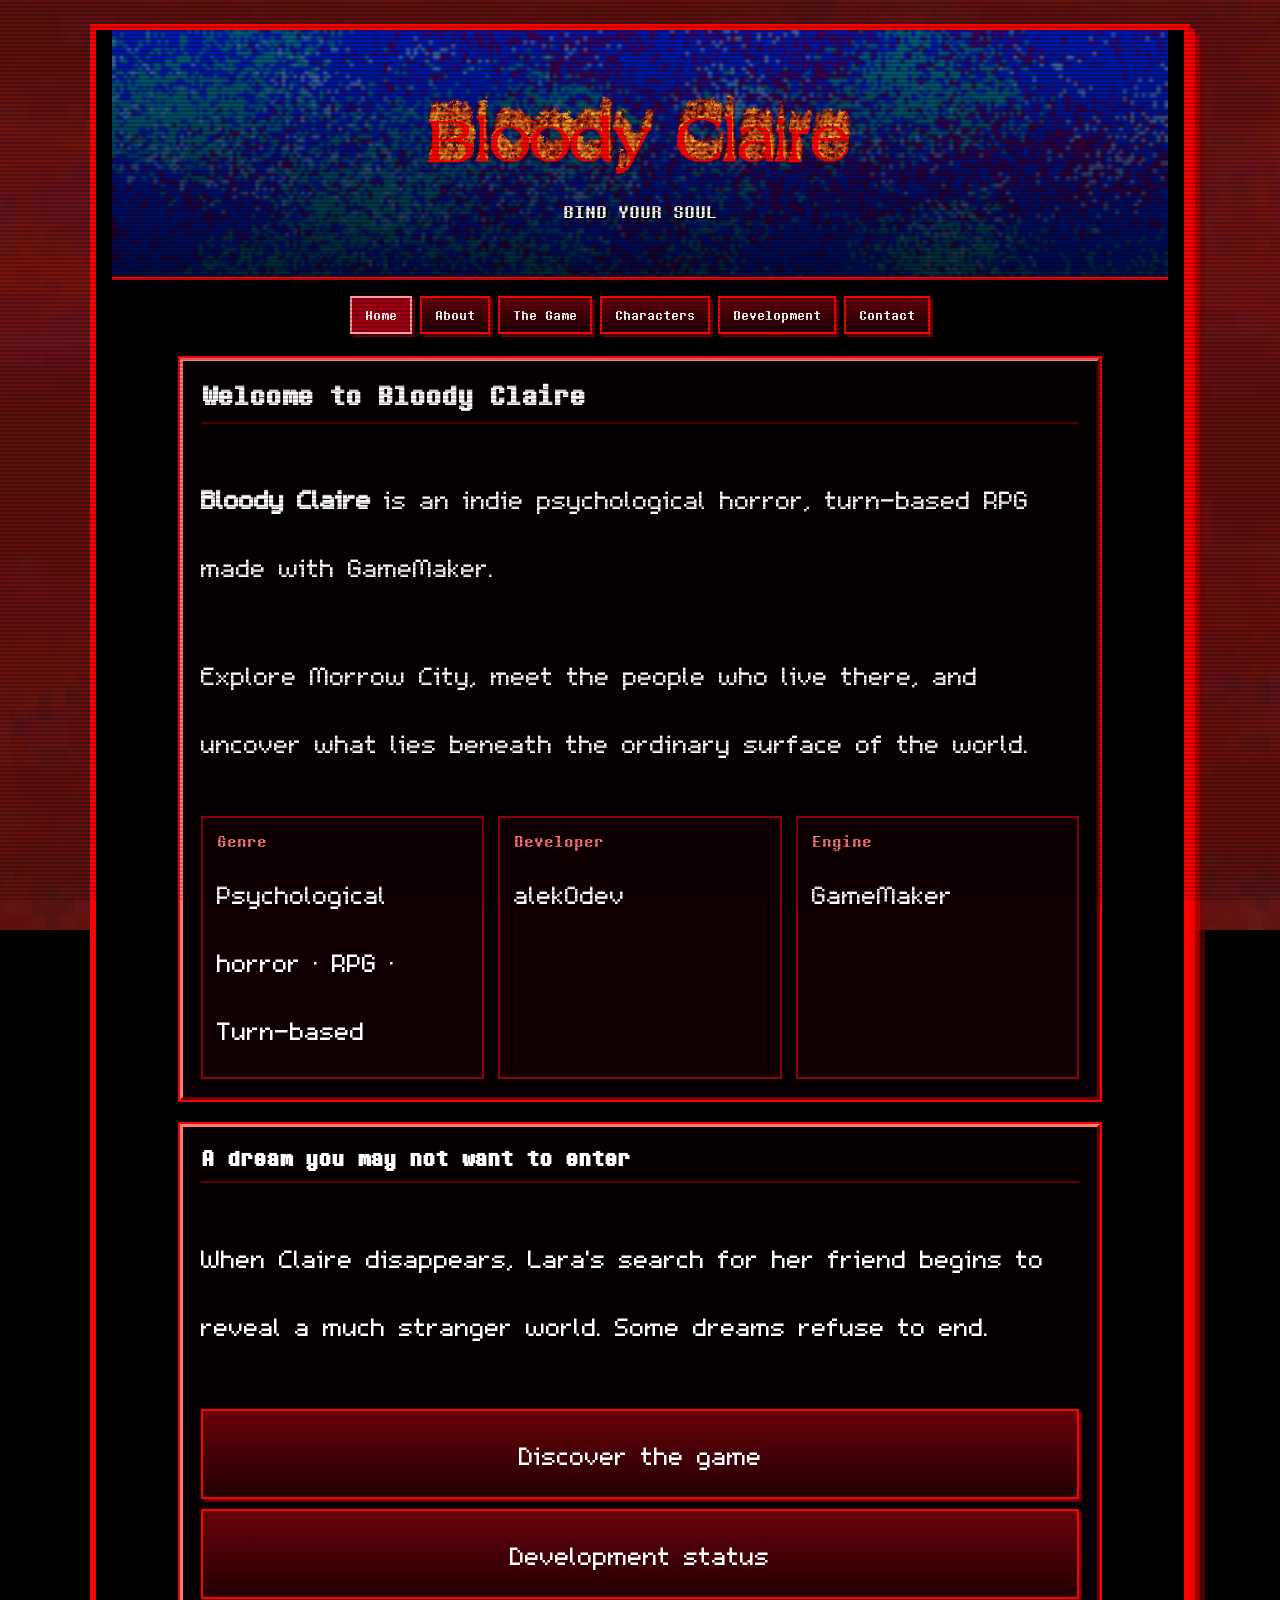
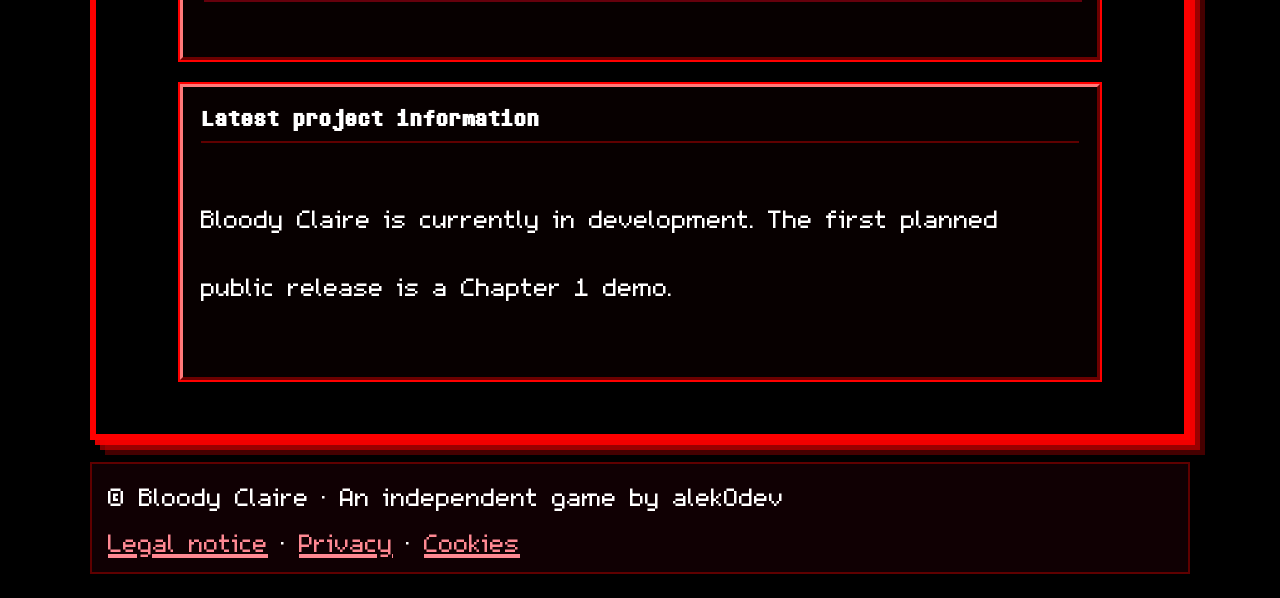
==== index.html @ 04c5eae9 "Añadido todo" ====
<!doctype html>
<html lang="en">
<head>
    <meta charset="UTF-8">
    <meta name="viewport" content="width=device-width, initial-scale=1.0">
    <meta name="theme-color" content="#080000">
    <meta name="description" content="Home — Bloody Claire, an indie psychological horror RPG by alek0dev.">
    <title>Home | Bloody Claire</title>
    <link rel="stylesheet" href="style.css">
    <script src="script.js" defer></script>
</head>
<body>
<main class="main">
    <header class="hero">
        <div>
            <a href="index.html" aria-label="Bloody Claire home"><img src="assets/logo.gif" alt="Bloody Claire"></a>
            <p> BIND YOUR SOUL </p>
        </div>
    </header>
    <nav aria-label="Main navigation"><a href="index.html" aria-current="page">Home</a>
<a href="about.html">About</a>
<a href="game.html">The Game</a>
<a href="characters.html">Characters</a>
<a href="development.html">Development</a>
<a href="contact.html">Contact</a></nav>
    
<section class="panel">
    <h1>Welcome to Bloody Claire</h1>
    <p><strong>Bloody Claire</strong> is an indie psychological horror, turn-based RPG made with GameMaker.</p>
    <p>Explore Morrow City, meet the people who live there, and uncover what lies beneath the ordinary surface of the world.</p>
    <div class="grid">
        <article class="card"><h3>Genre</h3><p>Psychological horror · RPG · Turn-based</p></article>
        <article class="card"><h3>Developer</h3><p>alek0dev</p></article>
        <article class="card"><h3>Engine</h3><p>GameMaker</p></article>
    </div>
</section>
<section class="panel">
    <h2>A dream you may not want to enter</h2>
    <p>When Claire disappears, Lara's search for her friend begins to reveal a much stranger world. Some dreams refuse to end.</p>
    <p><a class="button button-full" href="game.html">Discover the game</a> <a class="button button-full" href="development.html">Development status</a></p>
</section>
<section class="panel">
    <h2>Latest project information</h2>
    <p>Bloody Claire is currently in development. The first planned public release is a Chapter 1 demo.</p>
</section>

</main>
<footer>
    <p>© Bloody Claire · An independent game by alek0dev</p>
    <p><a href="legal.html">Legal notice</a> · <a href="privacy.html">Privacy</a> · <a href="cookies.html">Cookies</a></p>
</footer>
</body>
</html>
---- style.css ----
@font-face {
    font-family: "8bitoperator";
    src: url("assets/8BITOP.ttf") format("truetype");
}

@font-face {
    font-family: "font-m5x7";
    src: url("assets/m5x7.ttf") format("truetype");
}
:root {
    --red: #ff0000;
    --red-mid: #c50000;
    --red-dark: #5f0000;
    --bevel-light: #ff7a7a;
    --bevel-dark: #6b0000;
    --panel: #0a0000;
    --link: #ff7777;
    --pixel-font: "8bitoperator", "arial", monospace;
    --ui-font: "font-m5x7", Verdana, sans-serif;
    --ui-fontsize: 2.5rem; /* La fuente es pequeñita */
}
.seal-image {
    display: block;
    max-width: 100%;
    width: 320px;
    height: auto;
    margin: 20px auto;
}
.button-full {
    margin-top: 10px;
    width: 100%;
    text-align: center;
}

* {
    box-sizing: border-box;
}

html {
    scroll-behavior: smooth;
    scrollbar-color: red black;
    scrollbar-width: thin;
}

body {
    margin: 0;
    min-height: 100vh;
    padding: 24px 0 24px;
    color: #fff;
    background: #000 url("assets/background.png") center / cover fixed no-repeat;
    font-family: var(--pixel-font), serif;
    -webkit-font-smoothing: none;
    overflow-x: hidden;
}

body::after {
    content: "";
    position: fixed;
    inset: 0;
    pointer-events: none;
    z-index: 999;
    background: linear-gradient(rgba(18, 16, 16, 0) 50%, rgba(0, 0, 0, .22) 50%);
    background-size: 100% 4px;
}

a {
    color: var(--link);
}

a:hover {
    color: #fff;
}

.main {
    width: min(1100px, calc(100% - 32px));
    min-height: calc(100vh - 110px);
    margin: 0 auto;
    padding: 0 16px 30px;
    text-align: center;
    background: #000;
    border: 6px solid var(--red);
    box-shadow: 5px 5px #ff0000dd, 10px 10px #c50000aa, 15px 15px #81000088;
}

.hero {
    min-height: 250px;
    display: grid;
    place-items: center;
    padding: 25px 12px;
    background: linear-gradient(#0005, #000b), url("assets/banner.png") center / cover no-repeat;
    border-bottom: 3px solid var(--red);
}

.hero img {
    display: block;
    width: min(600px, 95%);
    max-height: 180px;
    object-fit: contain;
    margin: auto;
}

.hero p {
    margin: 15px 0 0;
    font-size: clamp(1rem, 2.5vw, 1.4rem);
    text-shadow: 2px 2px #000;
}

nav {
    display: flex;
    flex-wrap: wrap;
    justify-content: center;
    gap: 8px;
    margin: 16px auto 22px;
}

nav a, .button {
    display: inline-block;
    padding: 9px 13px;
    color: #fff;
    text-decoration: none;
    background: linear-gradient(#69000a, #210003);
    border: 2px solid var(--red);
    box-shadow: 3px 3px #65000c;
}

nav a[aria-current="page"] {
    background: #a00012;
    border-color: #ff9aa3;
}

nav a:hover, .button:hover {
    color: #fff;
    background: #a00012;
}

.panel {
    width: min(920px, 96%);
    margin: 24px auto;
    padding: 18px;
    text-align: left;
    background: rgba(8, 0, 0, .97);
    border: 3px solid;
    border-color: var(--bevel-light) var(--bevel-dark) var(--bevel-dark) var(--bevel-light);
    outline: 2px solid var(--red);
}

.panel h1, .panel h2 {
    margin: 0 0 16px;
    padding-bottom: 10px;
    border-bottom: 2px solid var(--red-dark);
}

.panel h1 {
    font-size: clamp(1.4rem, 3vw, 2rem);
}

.panel h2 {
    font-size: clamp(1.2rem, 2.5vw, 1.6rem);
}

.panel h3 {
    color: #ff7777;
    font-weight: normal;
}

.panel p, .panel li, .panel address {
    font: var(--ui-fontsize)/1.7 var(--ui-font);
}


.panel ul {
    padding-left: 24px;
}

.grid {
    display: grid;
    grid-template-columns:repeat(auto-fit, minmax(190px, 1fr));
    gap: 14px;
}

.card {
    padding: 14px;
    background: #100003;
    border: 2px solid #8c0010;
}

.card h3 {
    margin: 0 0 8px;
}

.card p {
    margin: 0;
    font-size: var(--ui-fontsize);
}

.card img {
    width: 100%;
    max-height: 170px;
    object-fit: contain;
    image-rendering: pixelated;
}

.notice {
    padding: 12px 14px;
    color: #ffdce0;
    font: var(--ui-fontsize)/1.6 var(--ui-font);
    background: #260008;
    border-left: 4px solid var(--red);
}

.marquee {
    margin: 18px auto;
    padding: 8px;
    border: 2px solid var(--red);
    color: #fff;
}

footer {
    width: min(1100px, calc(100% - 32px));
    margin: 22px auto 0;
    padding: 13px 16px;
    display: flex;
    flex-wrap: wrap;
    justify-content: space-between;
    gap: 10px;
    color: #fff;
    background: #100003;
    border: 2px solid var(--red-dark);
    font: var(--ui-fontsize) var(--ui-font);
}

footer p {
    margin: 0;
}

footer a {
    color: #ff8993;
}

@media (max-width: 700px) {
    body {
        padding: 10px 0;
        background-attachment: scroll;
    }

    .main {
        width: calc(100% - 16px);
        padding: 0 7px 20px;
        border-width: 4px;
    }

    .hero {
        min-height: 190px;
    }

    .panel {
        padding: 13px;
    }

    .panel p, .panel li, .panel address {
        font-size: .96rem;
    }

    footer {
        width: calc(100% - 16px);
    }
}

@media (prefers-reduced-motion: reduce) {
    html {
        scroll-behavior: auto;
    }

}
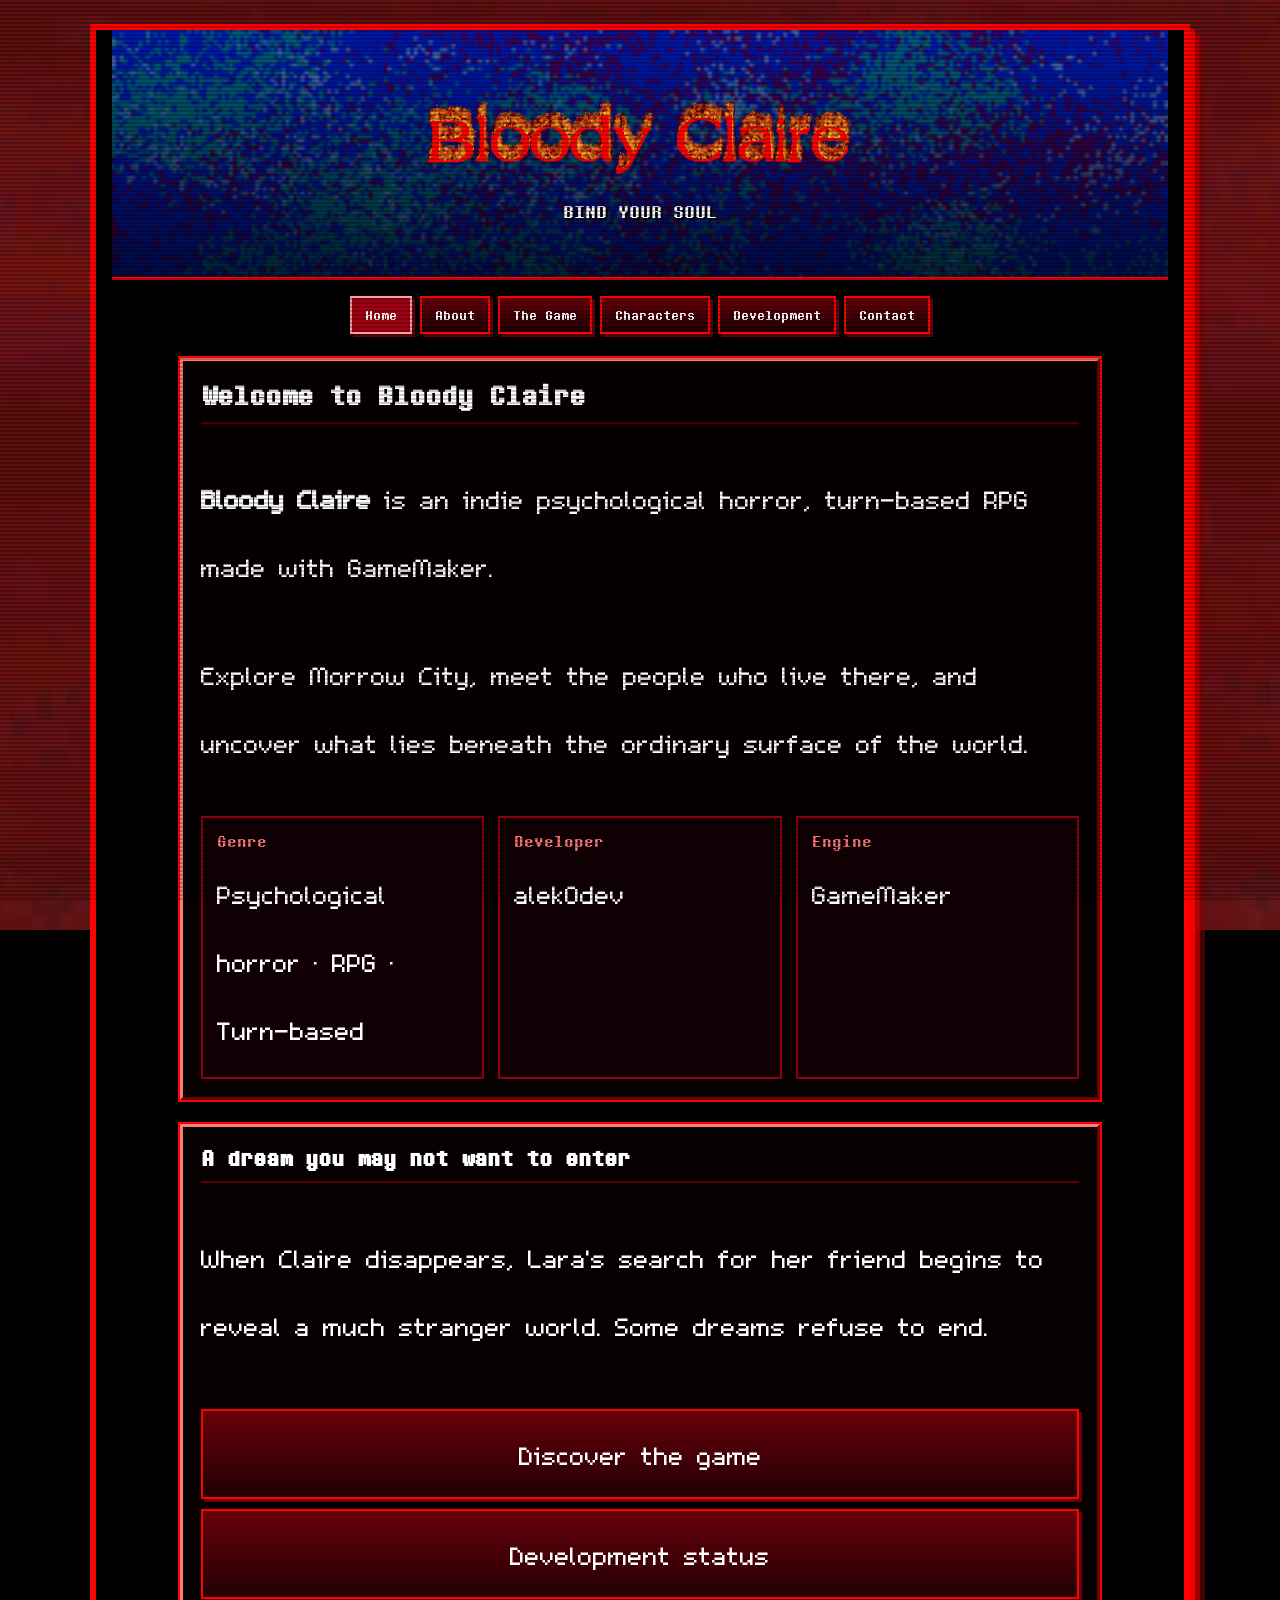
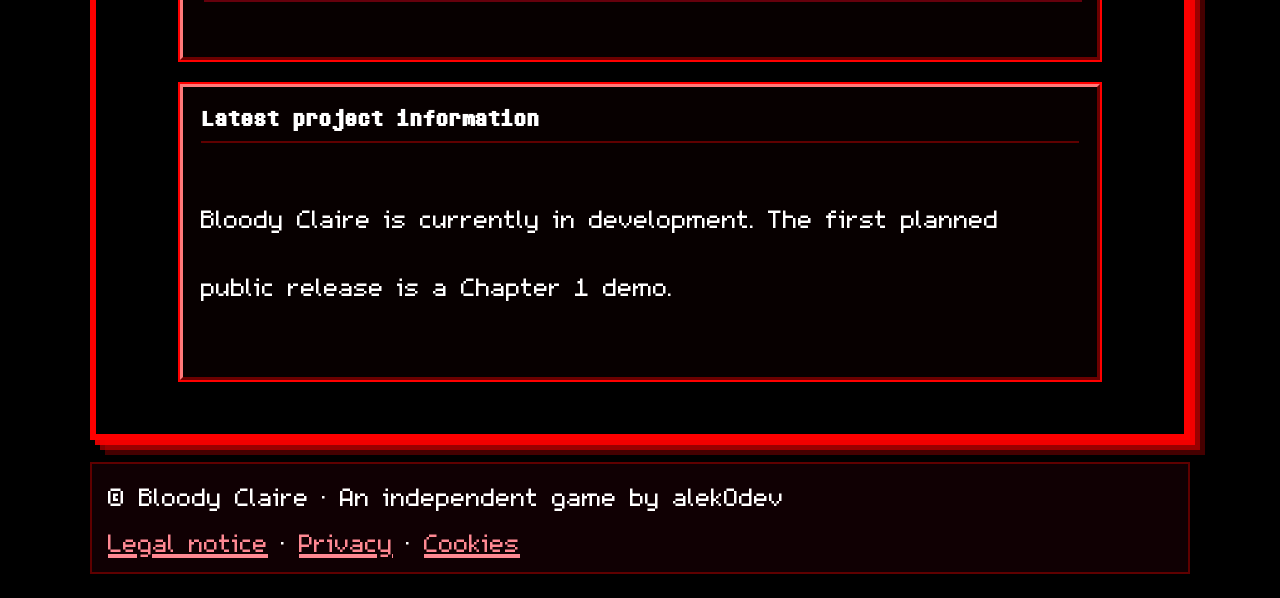
==== commit 42e1e575: "Añadido artwork de lara, ale, ximena y una foquita, además de cambiado unas cosas" ====
--- a/index.html
+++ b/index.html
@@ -1,53 +1,88 @@
 <!doctype html>
 <html lang="en">
-<head>
-    <meta charset="UTF-8">
-    <meta name="viewport" content="width=device-width, initial-scale=1.0">
-    <meta name="theme-color" content="#080000">
-    <meta name="description" content="Home — Bloody Claire, an indie psychological horror RPG by alek0dev.">
+  <head>
+    <meta charset="UTF-8" />
+    <meta name="viewport" content="width=device-width, initial-scale=1.0" />
+    <meta name="theme-color" content="#080000" />
+    <meta
+      name="description"
+      content="Home — Bloody Claire, an indie psychological horror RPG by alek0dev."
+    />
     <title>Home | Bloody Claire</title>
-    <link rel="stylesheet" href="style.css">
+    <link rel="stylesheet" href="style.css" />
     <script src="script.js" defer></script>
-</head>
-<body>
-<main class="main">
-    <header class="hero">
+  </head>
+  <body>
+    <main class="main">
+      <header class="hero">
         <div>
-            <a href="index.html" aria-label="Bloody Claire home"><img src="assets/logo.gif" alt="Bloody Claire"></a>
-            <p> BIND YOUR SOUL </p>
+          <a href="index.html" aria-label="Bloody Claire home"
+            ><img src="assets/logo.gif" alt="Bloody Claire"
+          /></a>
+          <p>BIND YOUR SOUL</p>
         </div>
-    </header>
-    <nav aria-label="Main navigation"><a href="index.html" aria-current="page">Home</a>
-<a href="about.html">About</a>
-<a href="game.html">The Game</a>
-<a href="characters.html">Characters</a>
-<a href="development.html">Development</a>
-<a href="contact.html">Contact</a></nav>
-    
-<section class="panel">
-    <h1>Welcome to Bloody Claire</h1>
-    <p><strong>Bloody Claire</strong> is an indie psychological horror, turn-based RPG made with GameMaker.</p>
-    <p>Explore Morrow City, meet the people who live there, and uncover what lies beneath the ordinary surface of the world.</p>
-    <div class="grid">
-        <article class="card"><h3>Genre</h3><p>Psychological horror · RPG · Turn-based</p></article>
-        <article class="card"><h3>Developer</h3><p>alek0dev</p></article>
-        <article class="card"><h3>Engine</h3><p>GameMaker</p></article>
-    </div>
-</section>
-<section class="panel">
-    <h2>A dream you may not want to enter</h2>
-    <p>When Claire disappears, Lara's search for her friend begins to reveal a much stranger world. Some dreams refuse to end.</p>
-    <p><a class="button button-full" href="game.html">Discover the game</a> <a class="button button-full" href="development.html">Development status</a></p>
-</section>
-<section class="panel">
-    <h2>Latest project information</h2>
-    <p>Bloody Claire is currently in development. The first planned public release is a Chapter 1 demo.</p>
-</section>
+      </header>
+      <nav aria-label="Main navigation">
+        <a href="index.html" aria-current="page">Home</a>
+        <a href="about.html">About</a>
+        <a href="game.html">The Game</a>
+        <a href="characters.html">Characters</a>
+        <a href="development.html">Development</a>
+        <a href="contact.html">Contact</a>
+      </nav>
 
-</main>
-<footer>
-    <p>© Bloody Claire · An independent game by alek0dev</p>
-    <p><a href="legal.html">Legal notice</a> · <a href="privacy.html">Privacy</a> · <a href="cookies.html">Cookies</a></p>
-</footer>
-</body>
+      <section class="panel">
+        <h1>Welcome to Bloody Claire</h1>
+        <p>
+          <strong>Bloody Claire</strong> is an indie psychological horror,
+          turn-based RPG made with GameMaker.
+        </p>
+        <p>
+          Explore Morrow City, meet the people who live there, and uncover what
+          lies beneath the ordinary surface of the world.
+        </p>
+        <div class="grid">
+          <article class="card">
+            <h3>Genre</h3>
+            <p>Psychological horror · RPG · Turn-based</p>
+          </article>
+          <article class="card">
+            <h3>Developer</h3>
+            <p>alek0dev</p>
+          </article>
+          <article class="card">
+            <h3>Engine</h3>
+            <p>GameMaker</p>
+          </article>
+        </div>
+      </section>
+      <section class="panel">
+        <h2>A dream you may not want to enter</h2>
+        <p>
+          When Claire disappears, Lara's search for her friend begins to reveal
+          a much stranger world. Some dreams refuse to end.
+        </p>
+        <p>
+          <a class="button button-full" href="game.html">Discover the game</a>
+          <a class="button button-full" href="development.html"
+            >Development status</a
+          >
+        </p>
+      </section>
+      <section class="panel">
+        <h2>Latest project information</h2>
+        <p>
+          Bloody Claire is currently in development. The first planned public
+          release is a Chapter 1 demo.
+        </p>
+      </section>
+    </main>
+    <footer>
+      <p>© Bloody Claire · An independent game by alek0dev</p>
+      <p>
+        <a href="legal.html">Legal notice</a> ·
+        <a href="privacy.html">Privacy</a> · <a href="cookies.html">Cookies</a>
+      </p>
+    </footer>
+  </body>
 </html>
--- a/style.css
+++ b/style.css
@@ -1,274 +1,285 @@
 @font-face {
-    font-family: "8bitoperator";
-    src: url("assets/8BITOP.ttf") format("truetype");
+  font-family: "8bitoperator";
+  src: url("assets/8BITOP.ttf") format("truetype");
 }
 
 @font-face {
-    font-family: "font-m5x7";
-    src: url("assets/m5x7.ttf") format("truetype");
+  font-family: "font-m5x7";
+  src: url("assets/m5x7.ttf") format("truetype");
 }
 :root {
-    --red: #ff0000;
-    --red-mid: #c50000;
-    --red-dark: #5f0000;
-    --bevel-light: #ff7a7a;
-    --bevel-dark: #6b0000;
-    --panel: #0a0000;
-    --link: #ff7777;
-    --pixel-font: "8bitoperator", "arial", monospace;
-    --ui-font: "font-m5x7", Verdana, sans-serif;
-    --ui-fontsize: 2.5rem; /* La fuente es pequeñita */
+  --red: #ff0000;
+  --red-mid: #c50000;
+  --red-dark: #5f0000;
+  --bevel-light: #ff7a7a;
+  --bevel-dark: #6b0000;
+  --panel: #0a0000;
+  --link: #ff7777;
+  --pixel-font: "8bitoperator", "arial", monospace;
+  --ui-font: "font-m5x7", Verdana, sans-serif;
+  --ui-fontsize: 2.5rem; /* La fuente es pequeñita */
 }
 .seal-image {
-    display: block;
-    max-width: 100%;
-    width: 320px;
-    height: auto;
-    margin: 20px auto;
+  display: block;
+  max-width: 100%;
+  width: 320px;
+  height: auto;
+  margin: 20px auto;
 }
 .button-full {
-    margin-top: 10px;
-    width: 100%;
-    text-align: center;
+  margin-top: 10px;
+  width: 100%;
+  text-align: center;
 }
 
 * {
-    box-sizing: border-box;
+  box-sizing: border-box;
 }
 
 html {
-    scroll-behavior: smooth;
-    scrollbar-color: red black;
-    scrollbar-width: thin;
+  scroll-behavior: smooth;
+  scrollbar-color: red black;
+  scrollbar-width: thin;
 }
 
 body {
-    margin: 0;
-    min-height: 100vh;
-    padding: 24px 0 24px;
-    color: #fff;
-    background: #000 url("assets/background.png") center / cover fixed no-repeat;
-    font-family: var(--pixel-font), serif;
-    -webkit-font-smoothing: none;
-    overflow-x: hidden;
+  margin: 0;
+  min-height: 100vh;
+  padding: 24px 0 24px;
+  color: #fff;
+  background: #000 url("assets/background.png") center / cover fixed no-repeat;
+  font-family: var(--pixel-font), serif;
+  -webkit-font-smoothing: none;
+  overflow-x: hidden;
 }
 
 body::after {
-    content: "";
-    position: fixed;
-    inset: 0;
-    pointer-events: none;
-    z-index: 999;
-    background: linear-gradient(rgba(18, 16, 16, 0) 50%, rgba(0, 0, 0, .22) 50%);
-    background-size: 100% 4px;
+  content: "";
+  position: fixed;
+  inset: 0;
+  pointer-events: none;
+  z-index: 999;
+  background: linear-gradient(rgba(18, 16, 16, 0) 50%, rgba(0, 0, 0, 0.22) 50%);
+  background-size: 100% 4px;
 }
 
 a {
-    color: var(--link);
+  color: var(--link);
 }
 
 a:hover {
-    color: #fff;
+  color: #fff;
 }
 
 .main {
-    width: min(1100px, calc(100% - 32px));
-    min-height: calc(100vh - 110px);
-    margin: 0 auto;
-    padding: 0 16px 30px;
-    text-align: center;
-    background: #000;
-    border: 6px solid var(--red);
-    box-shadow: 5px 5px #ff0000dd, 10px 10px #c50000aa, 15px 15px #81000088;
+  width: min(1100px, calc(100% - 32px));
+  min-height: calc(100vh - 110px);
+  margin: 0 auto;
+  padding: 0 16px 30px;
+  text-align: center;
+  background: #000;
+  border: 6px solid var(--red);
+  box-shadow:
+    5px 5px #ff0000dd,
+    10px 10px #c50000aa,
+    15px 15px #81000088;
 }
 
 .hero {
-    min-height: 250px;
-    display: grid;
-    place-items: center;
-    padding: 25px 12px;
-    background: linear-gradient(#0005, #000b), url("assets/banner.png") center / cover no-repeat;
-    border-bottom: 3px solid var(--red);
+  min-height: 250px;
+  display: grid;
+  place-items: center;
+  padding: 25px 12px;
+  background:
+    linear-gradient(#0005, #000b),
+    url("assets/banner.png") center / cover no-repeat;
+  border-bottom: 3px solid var(--red);
 }
 
 .hero img {
-    display: block;
-    width: min(600px, 95%);
-    max-height: 180px;
-    object-fit: contain;
-    margin: auto;
+  display: block;
+  width: min(600px, 95%);
+  max-height: 180px;
+  object-fit: contain;
+  margin: auto;
 }
 
 .hero p {
-    margin: 15px 0 0;
-    font-size: clamp(1rem, 2.5vw, 1.4rem);
-    text-shadow: 2px 2px #000;
+  margin: 15px 0 0;
+  font-size: clamp(1rem, 2.5vw, 1.4rem);
+  text-shadow: 2px 2px #000;
 }
 
 nav {
-    display: flex;
-    flex-wrap: wrap;
-    justify-content: center;
-    gap: 8px;
-    margin: 16px auto 22px;
-}
-
-nav a, .button {
-    display: inline-block;
-    padding: 9px 13px;
-    color: #fff;
-    text-decoration: none;
-    background: linear-gradient(#69000a, #210003);
-    border: 2px solid var(--red);
-    box-shadow: 3px 3px #65000c;
+  display: flex;
+  flex-wrap: wrap;
+  justify-content: center;
+  gap: 8px;
+  margin: 16px auto 22px;
+}
+
+nav a,
+.button {
+  display: inline-block;
+  padding: 9px 13px;
+  color: #fff;
+  text-decoration: none;
+  background: linear-gradient(#69000a, #210003);
+  border: 2px solid var(--red);
+  box-shadow: 3px 3px #65000c;
 }
 
 nav a[aria-current="page"] {
-    background: #a00012;
-    border-color: #ff9aa3;
-}
-
-nav a:hover, .button:hover {
-    color: #fff;
-    background: #a00012;
+  background: #a00012;
+  border-color: #ff9aa3;
+}
+
+nav a:hover,
+.button:hover {
+  color: #fff;
+  background: #a00012;
 }
 
 .panel {
-    width: min(920px, 96%);
-    margin: 24px auto;
-    padding: 18px;
-    text-align: left;
-    background: rgba(8, 0, 0, .97);
-    border: 3px solid;
-    border-color: var(--bevel-light) var(--bevel-dark) var(--bevel-dark) var(--bevel-light);
-    outline: 2px solid var(--red);
-}
-
-.panel h1, .panel h2 {
-    margin: 0 0 16px;
-    padding-bottom: 10px;
-    border-bottom: 2px solid var(--red-dark);
+  width: min(920px, 96%);
+  margin: 24px auto;
+  padding: 18px;
+  text-align: left;
+  background: rgba(8, 0, 0, 0.97);
+  border: 3px solid;
+  border-color: var(--bevel-light) var(--bevel-dark) var(--bevel-dark)
+    var(--bevel-light);
+  outline: 2px solid var(--red);
+}
+
+.panel h1,
+.panel h2 {
+  margin: 0 0 16px;
+  padding-bottom: 10px;
+  border-bottom: 2px solid var(--red-dark);
 }
 
 .panel h1 {
-    font-size: clamp(1.4rem, 3vw, 2rem);
+  font-size: clamp(1.4rem, 3vw, 2rem);
 }
 
 .panel h2 {
-    font-size: clamp(1.2rem, 2.5vw, 1.6rem);
+  font-size: clamp(1.2rem, 2.5vw, 1.6rem);
 }
 
 .panel h3 {
-    color: #ff7777;
-    font-weight: normal;
-}
-
-.panel p, .panel li, .panel address {
-    font: var(--ui-fontsize)/1.7 var(--ui-font);
-}
-
+  color: #ff7777;
+  font-weight: normal;
+}
+
+.panel p,
+.panel li,
+.panel address {
+  font: var(--ui-fontsize)/1.7 var(--ui-font);
+}
 
 .panel ul {
-    padding-left: 24px;
+  padding-left: 24px;
 }
 
 .grid {
-    display: grid;
-    grid-template-columns:repeat(auto-fit, minmax(190px, 1fr));
-    gap: 14px;
+  display: grid;
+  grid-template-columns: repeat(auto-fit, minmax(190px, 1fr));
+  gap: 14px;
 }
 
 .card {
-    padding: 14px;
-    background: #100003;
-    border: 2px solid #8c0010;
+  padding: 14px;
+  background: #100003;
+  border: 2px solid #8c0010;
 }
 
 .card h3 {
-    margin: 0 0 8px;
+  margin: 0 0 8px;
 }
 
 .card p {
-    margin: 0;
-    font-size: var(--ui-fontsize);
+  margin: 0;
+  font-size: var(--ui-fontsize);
 }
 
 .card img {
-    width: 100%;
-    max-height: 170px;
-    object-fit: contain;
-    image-rendering: pixelated;
+  width: 100%;
+  max-height: 170px;
+  object-fit: contain;
+  image-rendering: pixelated;
 }
 
 .notice {
-    padding: 12px 14px;
-    color: #ffdce0;
-    font: var(--ui-fontsize)/1.6 var(--ui-font);
-    background: #260008;
-    border-left: 4px solid var(--red);
+  padding: 12px 14px;
+  color: #ffdce0;
+  font: var(--ui-fontsize)/1.6 var(--ui-font);
+  background: #260008;
+  border-left: 4px solid var(--red);
 }
 
 .marquee {
-    margin: 18px auto;
-    padding: 8px;
-    border: 2px solid var(--red);
-    color: #fff;
+  margin: 18px auto;
+  padding: 8px;
+  border: 2px solid var(--red);
+  color: #fff;
 }
 
 footer {
-    width: min(1100px, calc(100% - 32px));
-    margin: 22px auto 0;
-    padding: 13px 16px;
-    display: flex;
-    flex-wrap: wrap;
-    justify-content: space-between;
-    gap: 10px;
-    color: #fff;
-    background: #100003;
-    border: 2px solid var(--red-dark);
-    font: var(--ui-fontsize) var(--ui-font);
+  width: min(1100px, calc(100% - 32px));
+  margin: 22px auto 0;
+  padding: 13px 16px;
+  display: flex;
+  flex-wrap: wrap;
+  justify-content: space-between;
+  gap: 10px;
+  color: #fff;
+  background: #100003;
+  border: 2px solid var(--red-dark);
+  font: var(--ui-fontsize) var(--ui-font);
 }
 
 footer p {
-    margin: 0;
+  margin: 0;
 }
 
 footer a {
-    color: #ff8993;
+  color: #ff8993;
 }
 
 @media (max-width: 700px) {
-    body {
-        padding: 10px 0;
-        background-attachment: scroll;
-    }
-
-    .main {
-        width: calc(100% - 16px);
-        padding: 0 7px 20px;
-        border-width: 4px;
-    }
-
-    .hero {
-        min-height: 190px;
-    }
-
-    .panel {
-        padding: 13px;
-    }
-
-    .panel p, .panel li, .panel address {
-        font-size: .96rem;
-    }
-
-    footer {
-        width: calc(100% - 16px);
-    }
+  body {
+    padding: 10px 0;
+    background-attachment: scroll;
+  }
+
+  .main {
+    width: calc(100% - 16px);
+    padding: 0 7px 20px;
+    border-width: 4px;
+  }
+
+  .hero {
+    min-height: 190px;
+  }
+
+  .panel {
+    padding: 13px;
+  }
+
+  .panel p,
+  .panel li,
+  .panel address {
+    font-size: 0.96rem;
+  }
+
+  footer {
+    width: calc(100% - 16px);
+  }
 }
 
 @media (prefers-reduced-motion: reduce) {
-    html {
-        scroll-behavior: auto;
-    }
-
-}
+  html {
+    scroll-behavior: auto;
+  }
+}
